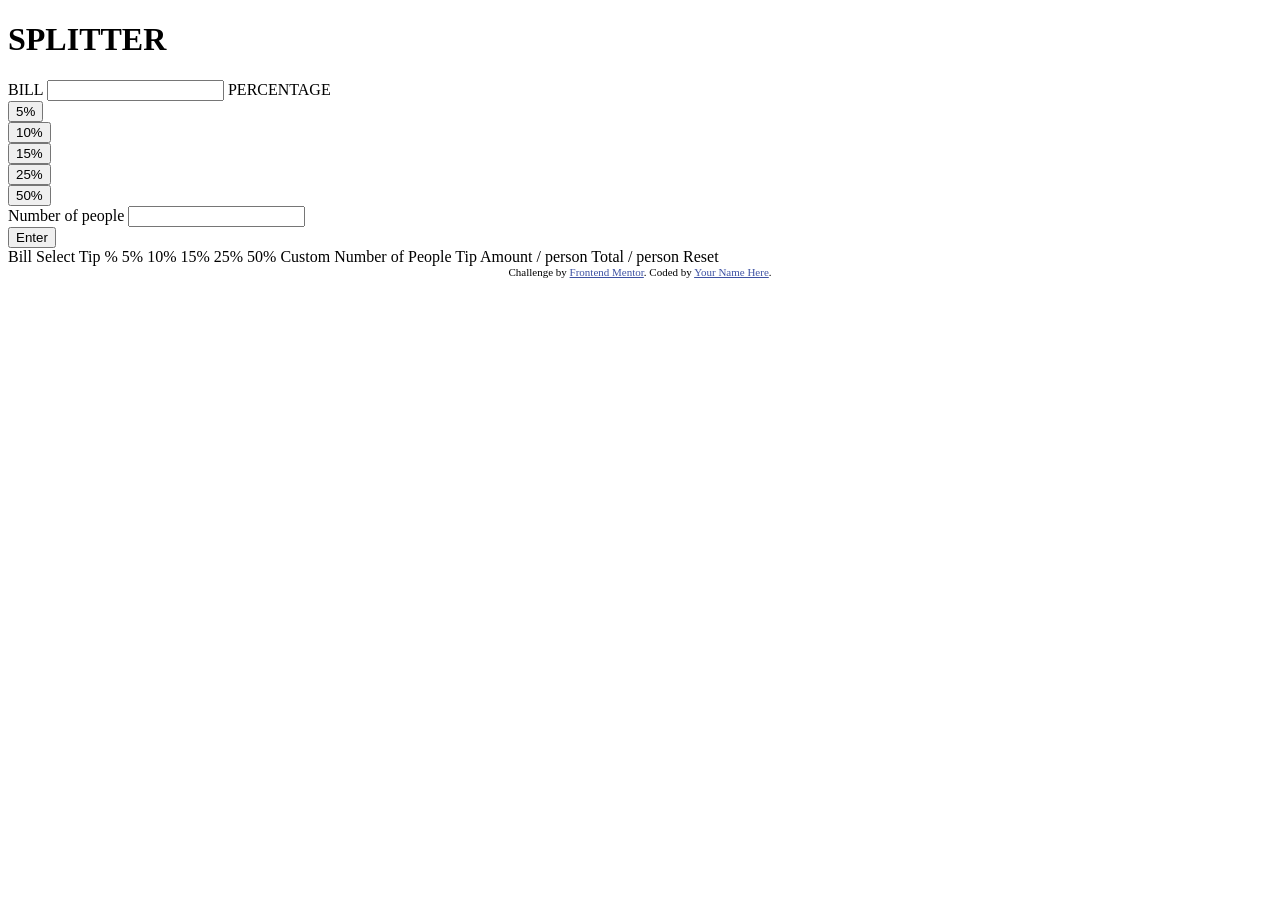
==== tip-calculator-app-main/index.html @ 9ca50d73 "Function tip calculator ready without debugging" ====
<!DOCTYPE html>
<html lang="en">
<head>
  <meta charset="UTF-8">
  <meta name="viewport" content="width=device-width, initial-scale=1.0"> <!-- displays site properly based on user's device -->

  <link rel="icon" type="image/png" sizes="32x32" href="./images/favicon-32x32.png">
  <link rel="stylesheet" href="./styles/styles.css">
  <title>Frontend Mentor | Tip calculator app</title>

  <!-- Feel free to remove these styles or customise in your own stylesheet 👍 -->
  <style>
    .attribution { font-size: 11px; text-align: center; }
    .attribution a { color: hsl(228, 45%, 44%); }
  </style>
</head>
<body>
    <header>
      <h1>SPLITTER</h1>
    </header>
    <div id="tip_calculor_container">
      <div id="data_container">
            <label for="bill_total">BILL</label>
            <input name="bill_total" type="text" maxlength="512" id="bill_total" class="searchField"/>
    

            <label for="percentage">PERCENTAGE</label>
            <div id="test">
                <button>5%</button>
                <button>10%</button>
                <button>15%</button>
                <button>25%</button>
                <button>50%</button>
            </div>

            <label>Number of people</label>
            <input name="number_of_people"  type="text" id="number_of_people" class="input_field">
        </div>
      <div id="result_container">
        <div id="tip_amount"></div>
        <div id="total_person"></div>
        <button id="action_button">Enter</button>
      </div>
    </div>
    <script>
    let aux;
    let action_button = document.getElementById("action_button");
    let test = document.getElementById('test');
    let button_selected;

    test.onclick = function(event){
        let button = event.target.closest('button');
        if(!button) return;
        if(!test.contains(button)) return;
        let percentage =  addClassSelected(button);
    }
    function addClassSelected(button){
        if(button_selected){
            button_selected.classList.remove('selected');
        }
        button_selected = button;
        button_selected.classList.add('selected');
        aux = button_selected.innerHTML;
    }
    
    action_button.onclick = function(){
        let bill_total = Number(document.getElementById("bill_total").value); 
        let number_of_people = document.getElementById("number_of_people").value;
        bill_total = Number(bill_total);
        number_of_people = Number(number_of_people);
        let percentage = aux.match(/\d+/g);
        // alert("Percentage " + percentage);
        // alert("Bill total " + bill_total);
        // alert("Number of people "  + number_of_people)
        let tip_amount = (bill_total * percentage) / 100 * 2 * 0.1;
        let div_tip_amount = document.getElementById('tip_amount');
        div_tip_amount.innerHTML = myRound(tip_amount, 2);

        let total_per_person = (bill_total / number_of_people + tip_amount).toFixed(2);
        let div_total_per_person = document.getElementById('total_person');
        div_total_per_person.innerHTML = total_per_person;
    };
    


    function myRound(num, dec) {
      let exp = Math.pow(10, dec || 2); // 2 decimales por defecto
      return parseInt(num * exp, 10) / exp;
    }
    </script>
  Bill

  Select Tip %
  5%
  10%
  15%
  25%
  50%
  Custom

  Number of People

  Tip Amount
  / person

  Total
  / person

  Reset
  
  <div class="attribution">
    Challenge by <a href="https://www.frontendmentor.io?ref=challenge" target="_blank">Frontend Mentor</a>. 
    Coded by <a href="#">Your Name Here</a>.
  </div>
</body>
</html>
---- tip-calculator-app-main/styles/styles.css ----
#test{
    width: 30px;
    width: 30px;
}
.selected{
    background-color: blue;
}
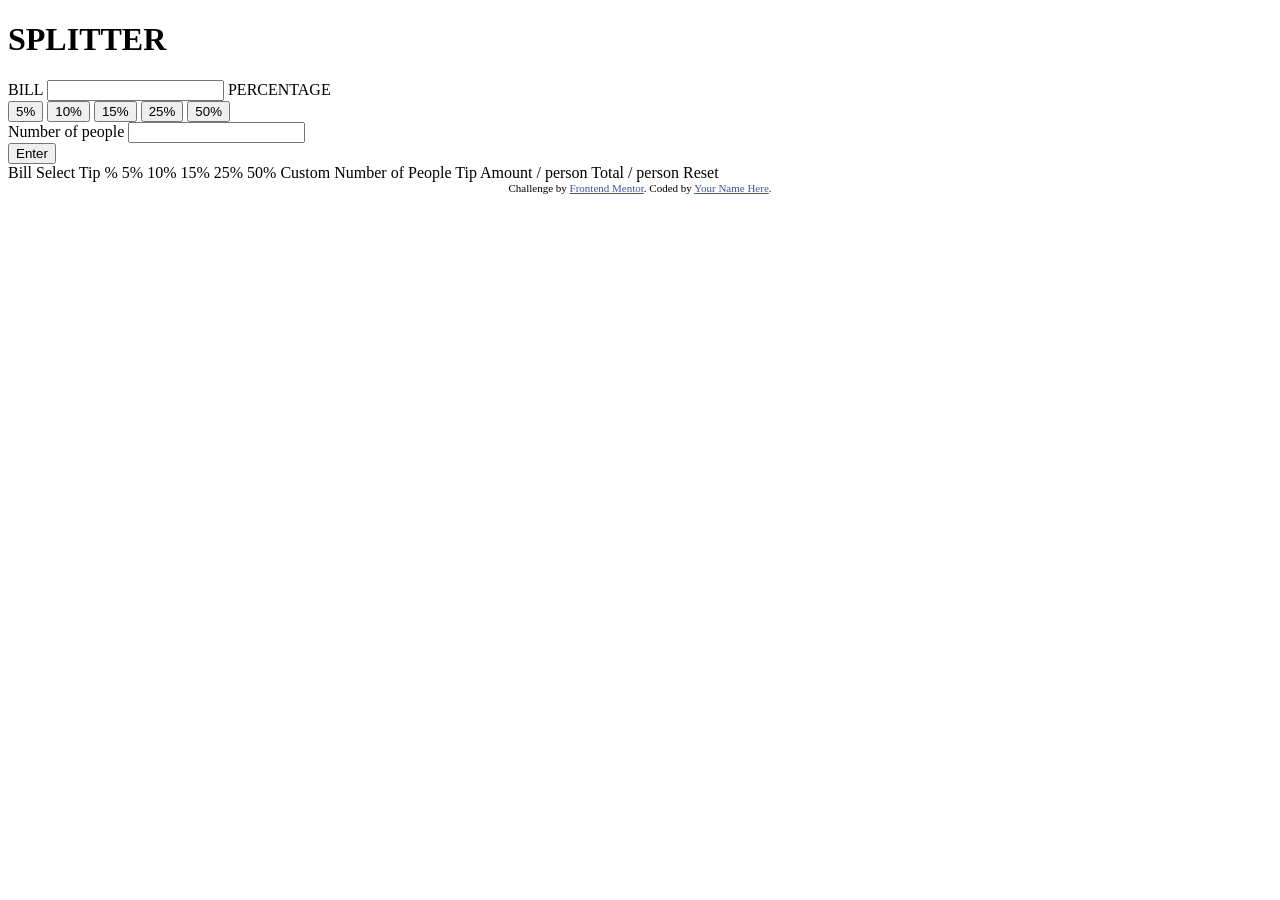
==== commit 76b2f591: "Add script file" ====
--- a/tip-calculator-app-main/index.html
+++ b/tip-calculator-app-main/index.html
@@ -25,7 +25,7 @@
     
 
             <label for="percentage">PERCENTAGE</label>
-            <div id="test">
+            <div id="percentage_options">
                 <button>5%</button>
                 <button>10%</button>
                 <button>15%</button>
@@ -42,52 +42,7 @@
         <button id="action_button">Enter</button>
       </div>
     </div>
-    <script>
-    let aux;
-    let action_button = document.getElementById("action_button");
-    let test = document.getElementById('test');
-    let button_selected;
-
-    test.onclick = function(event){
-        let button = event.target.closest('button');
-        if(!button) return;
-        if(!test.contains(button)) return;
-        let percentage =  addClassSelected(button);
-    }
-    function addClassSelected(button){
-        if(button_selected){
-            button_selected.classList.remove('selected');
-        }
-        button_selected = button;
-        button_selected.classList.add('selected');
-        aux = button_selected.innerHTML;
-    }
-    
-    action_button.onclick = function(){
-        let bill_total = Number(document.getElementById("bill_total").value); 
-        let number_of_people = document.getElementById("number_of_people").value;
-        bill_total = Number(bill_total);
-        number_of_people = Number(number_of_people);
-        let percentage = aux.match(/\d+/g);
-        // alert("Percentage " + percentage);
-        // alert("Bill total " + bill_total);
-        // alert("Number of people "  + number_of_people)
-        let tip_amount = (bill_total * percentage) / 100 * 2 * 0.1;
-        let div_tip_amount = document.getElementById('tip_amount');
-        div_tip_amount.innerHTML = myRound(tip_amount, 2);
-
-        let total_per_person = (bill_total / number_of_people + tip_amount).toFixed(2);
-        let div_total_per_person = document.getElementById('total_person');
-        div_total_per_person.innerHTML = total_per_person;
-    };
-    
-
-
-    function myRound(num, dec) {
-      let exp = Math.pow(10, dec || 2); // 2 decimales por defecto
-      return parseInt(num * exp, 10) / exp;
-    }
-    </script>
+    <script src="./script/script.js" type="text/javascript"></script>
   Bill
 
   Select Tip %
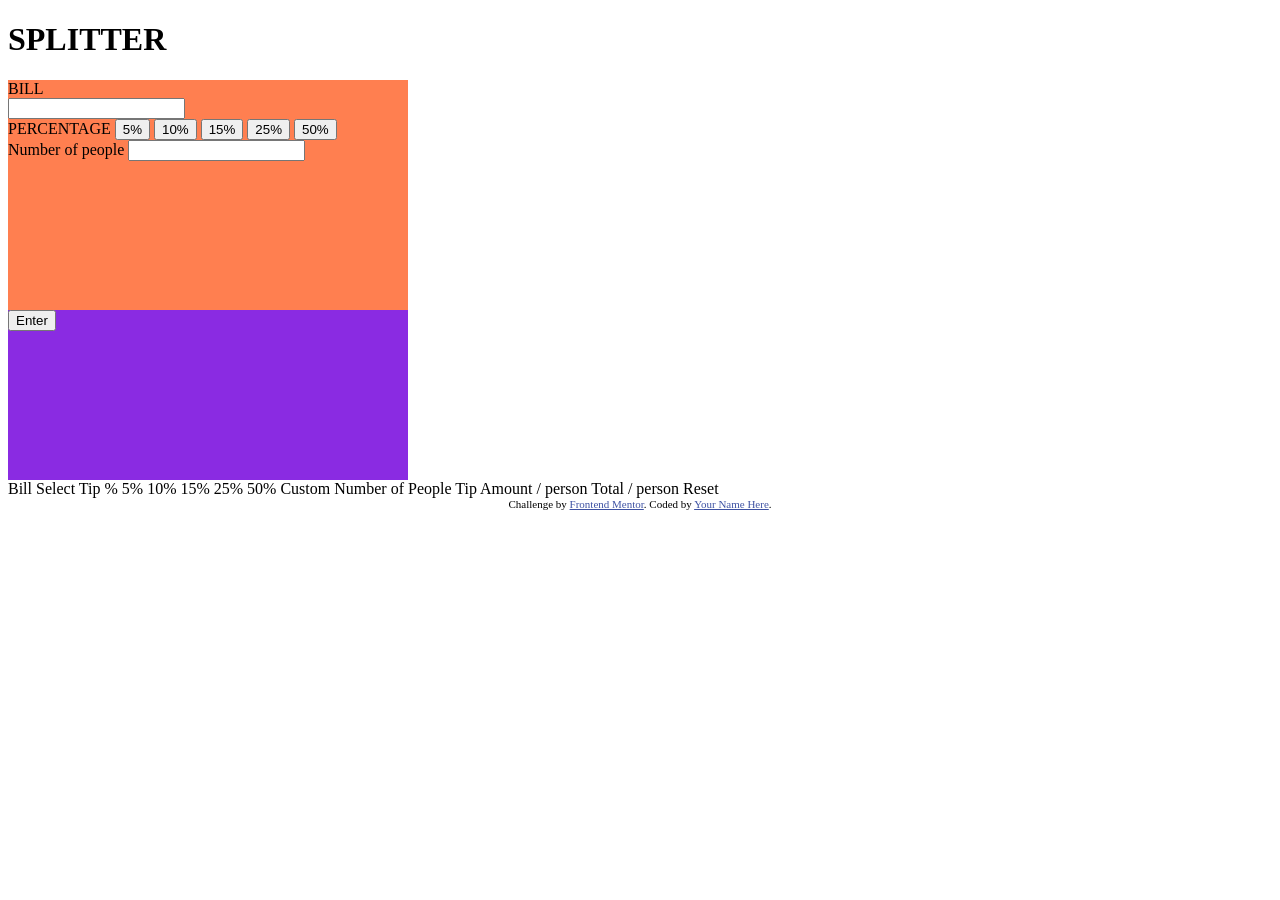
==== commit b12ed903: "Handling error with simple functions" ====
--- a/tip-calculator-app-main/index.html
+++ b/tip-calculator-app-main/index.html
@@ -18,14 +18,14 @@
     <header>
       <h1>SPLITTER</h1>
     </header>
-    <div id="tip_calculor_container">
+    <div id="tip_calculator_container">
       <div id="data_container">
-            <label for="bill_total">BILL</label>
-            <input name="bill_total" type="text" maxlength="512" id="bill_total" class="searchField"/>
-    
-
-            <label for="percentage">PERCENTAGE</label>
+            <div id="bill_total_container">
+              <label for="bill_total">BILL</label>
+              <input name="bill_total" type="text" maxlength="512" id="bill_total" class="searchField"/>
+            </div>
             <div id="percentage_options">
+                <label for="percentage">PERCENTAGE</label>
                 <button>5%</button>
                 <button>10%</button>
                 <button>15%</button>
--- a/tip-calculator-app-main/styles/styles.css
+++ b/tip-calculator-app-main/styles/styles.css
@@ -1,6 +1,20 @@
-#test{
-    width: 30px;
-    width: 30px;
+#tip_calculator_container{
+    width: 400px;
+    height: 400px;
+    background-color: blueviolet;
+    display: flex;
+    flex-wrap: wrap;
+}
+#data_container{
+    width: 100%;
+    background-color: coral;
+}
+#bill_total_container{
+    display: flex;
+    flex-wrap: wrap;
+}
+#bill_total_container label{
+    width: 100%;
 }
 .selected{
     background-color: blue;
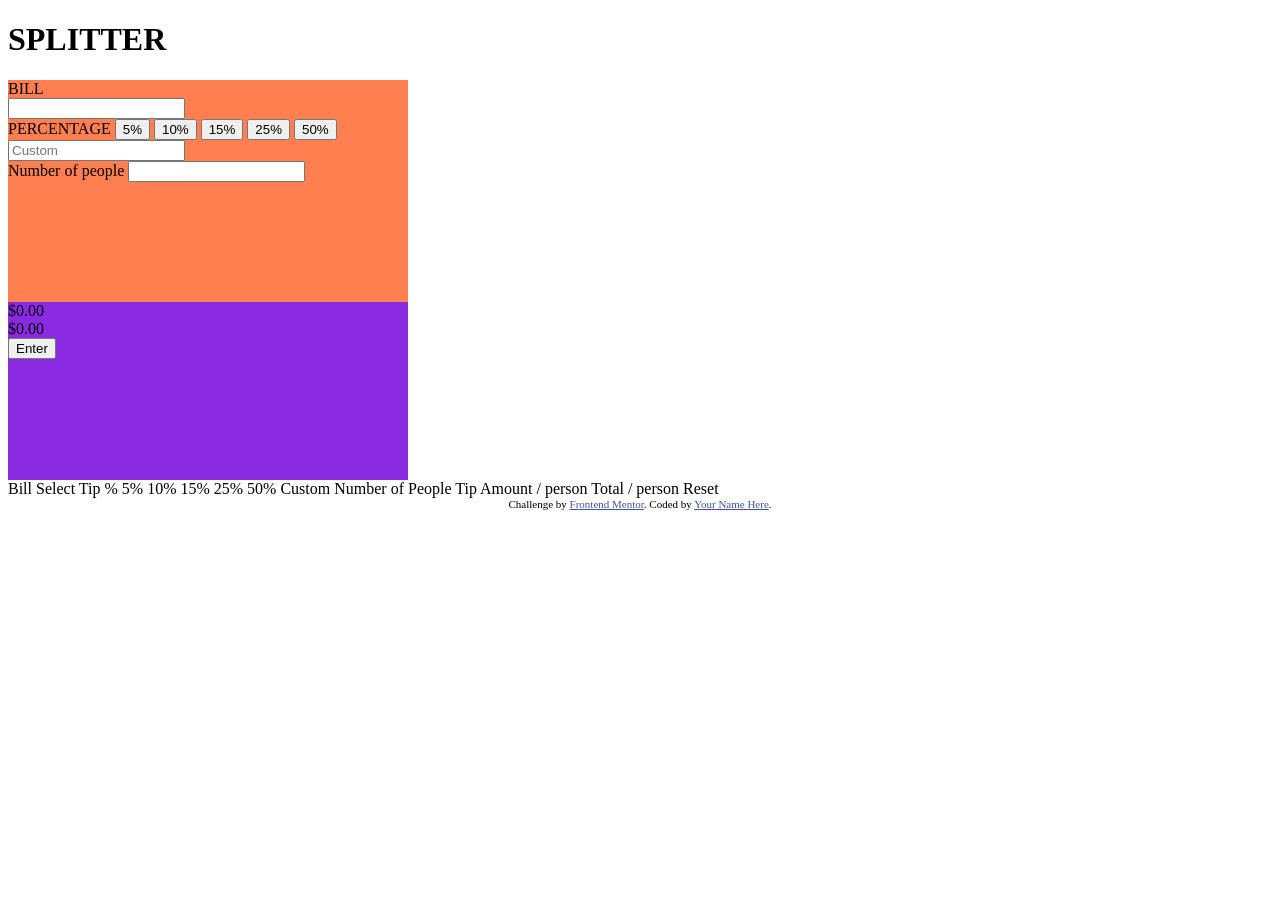
==== commit 48293a23: "Advance in the logic of tip calculator" ====
--- a/tip-calculator-app-main/index.html
+++ b/tip-calculator-app-main/index.html
@@ -31,14 +31,15 @@
                 <button>15%</button>
                 <button>25%</button>
                 <button>50%</button>
+                <input name="custom_percentage" type="text" id="custom_percentage" placeholder="Custom">
             </div>
 
             <label>Number of people</label>
             <input name="number_of_people"  type="text" id="number_of_people" class="input_field">
         </div>
       <div id="result_container">
-        <div id="tip_amount"></div>
-        <div id="total_person"></div>
+        <div id="tip_amount">$0.00</div>
+        <div id="total_person">$0.00</div>
         <button id="action_button">Enter</button>
       </div>
     </div>
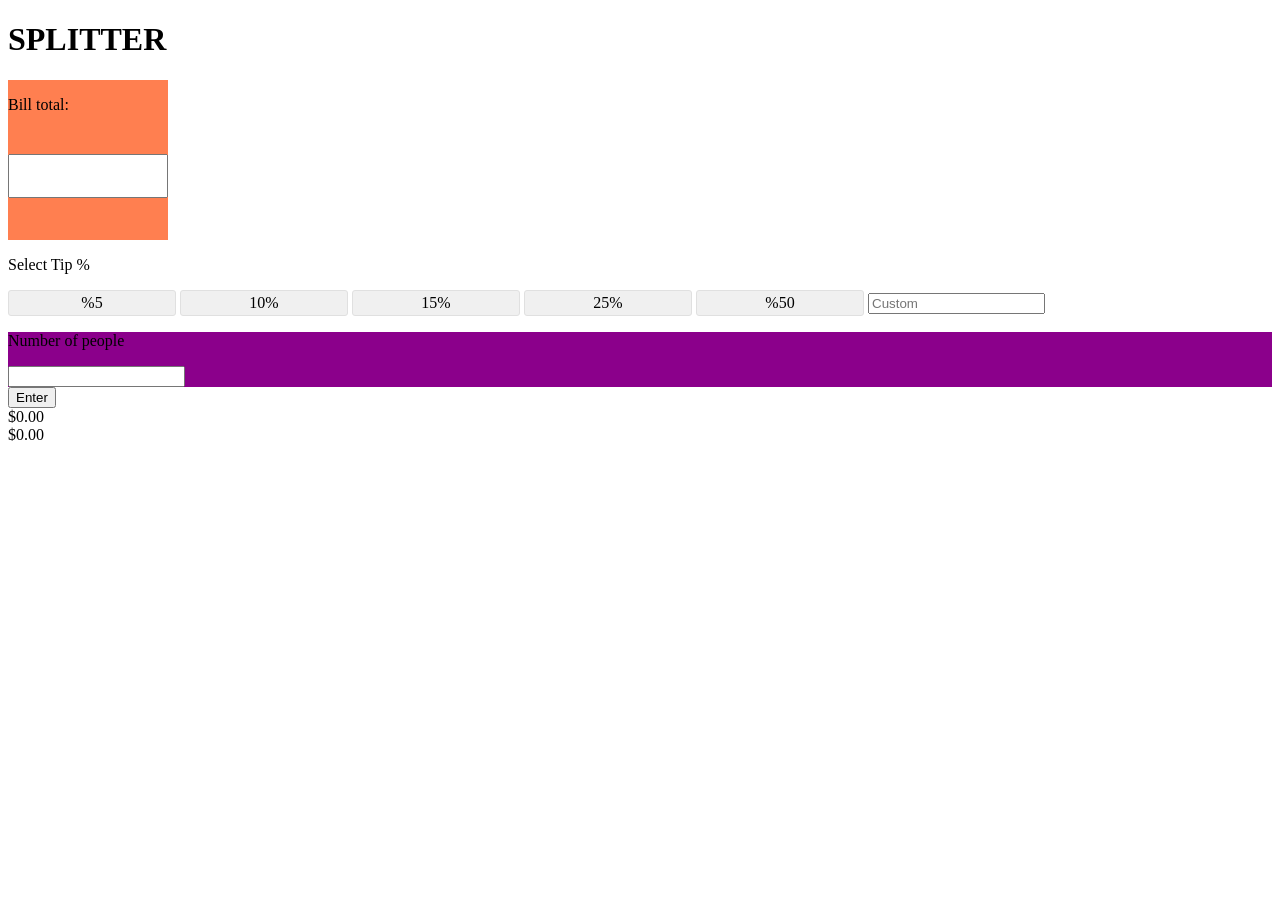
==== commit 65c6a1a5: "Algorithm ready" ====
--- a/tip-calculator-app-main/index.html
+++ b/tip-calculator-app-main/index.html
@@ -18,32 +18,36 @@
     <header>
       <h1>SPLITTER</h1>
     </header>
-    <div id="tip_calculator_container">
-      <div id="data_container">
-            <div id="bill_total_container">
-              <label for="bill_total">BILL</label>
-              <input name="bill_total" type="text" maxlength="512" id="bill_total" class="searchField"/>
-            </div>
-            <div id="percentage_options">
-                <label for="percentage">PERCENTAGE</label>
-                <button>5%</button>
-                <button>10%</button>
-                <button>15%</button>
-                <button>25%</button>
-                <button>50%</button>
-                <input name="custom_percentage" type="text" id="custom_percentage" placeholder="Custom">
-            </div>
-
-            <label>Number of people</label>
-            <input name="number_of_people"  type="text" id="number_of_people" class="input_field">
+    <div id="main_container">
+        <div id="data container">
+            <form>
+                <div id="bill_total_container">
+                    <p>Bill total:</p>
+                    <input type="text" id="fname" size="20" name="fname"><br></div>
+                <div id="percentage_container">
+                    <p>Select Tip %</p>
+                    <input type="radio" name="buttonGroup" value="5" id="one"><label for="one">%5</label>
+                    <input type="radio" name="buttonGroup" value="10" id="two"><label for="two">10%</label>
+                    <input type="radio" name="buttonGroup" value="15" id="three"><label for="three">15%</label>
+                    <input type="radio" name="buttonGroup" value="25" id="four"><label for="four">25%</label>
+                    <input type="radio" name="buttonGroup" value="50" id="five"><label for="five">%50</label>
+                    <input type="text" placeholder="Custom" id="custom">
+                </div>
+                <div id="people_container">
+                    <p>Number of people</p>
+                    <input type="text" id="email" size="20" name="mail">
+                </div>
+                <input type="button" value="Enter" onclick="verifyValues()"> 
+            </form>
         </div>
-      <div id="result_container">
-        <div id="tip_amount">$0.00</div>
-        <div id="total_person">$0.00</div>
-        <button id="action_button">Enter</button>
-      </div>
+        <div id="result_container">
+            <div id="tip_amount_container">$0.00</div>
+            <div id="total_per_person_container">$0.00</div>
+        </div>
     </div>
     <script src="./script/script.js" type="text/javascript"></script>
+      
+    <!--<script src="./script/script.js" type="text/javascript"></script>
   Bill
 
   Select Tip %
@@ -67,6 +71,6 @@
   <div class="attribution">
     Challenge by <a href="https://www.frontendmentor.io?ref=challenge" target="_blank">Frontend Mentor</a>. 
     Coded by <a href="#">Your Name Here</a>.
-  </div>
+  </div>-->
 </body>
 </html>
--- a/tip-calculator-app-main/styles/styles.css
+++ b/tip-calculator-app-main/styles/styles.css
@@ -1,21 +1,40 @@
-#tip_calculator_container{
-    width: 400px;
-    height: 400px;
-    background-color: blueviolet;
-    display: flex;
-    flex-wrap: wrap;
+input[type='radio'][name='buttonGroup'] { 
+    display:none; 
 }
-#data_container{
-    width: 100%;
-    background-color: coral;
+label {
+  display:inline-block;
+  padding:3px;
+  border:1px solid #e0e0e0;
+  border-radius:3px;
+  background-color:#F0F0F0;
+  width: 10em;
+  text-align:center;
+}
+
+/* Clicking a label will select its corresponding hidden radio button
+   We can select that radio buttons sibling label and style it. */
+input[type='radio'][name='buttonGroup']:checked + label { 
+    background-color: blue; 
 }
 #bill_total_container{
-    display: flex;
-    flex-wrap: wrap;
+  display: flex;
+  flex-wrap: wrap;
+  width: 10rem;
+  height: 10rem;
+  background-color: coral;
 }
-#bill_total_container label{
-    width: 100%;
+#bill_total_container p{
+  width: 80%;
 }
-.selected{
-    background-color: blue;
+#bill_total_container input{
+  width: 100%;
+}
+span{
+  position: relative;
+  font-size: 14px;
+  color: darkblue;
+  float: right;
+}
+#people_container{
+  background-color: darkmagenta;
 }
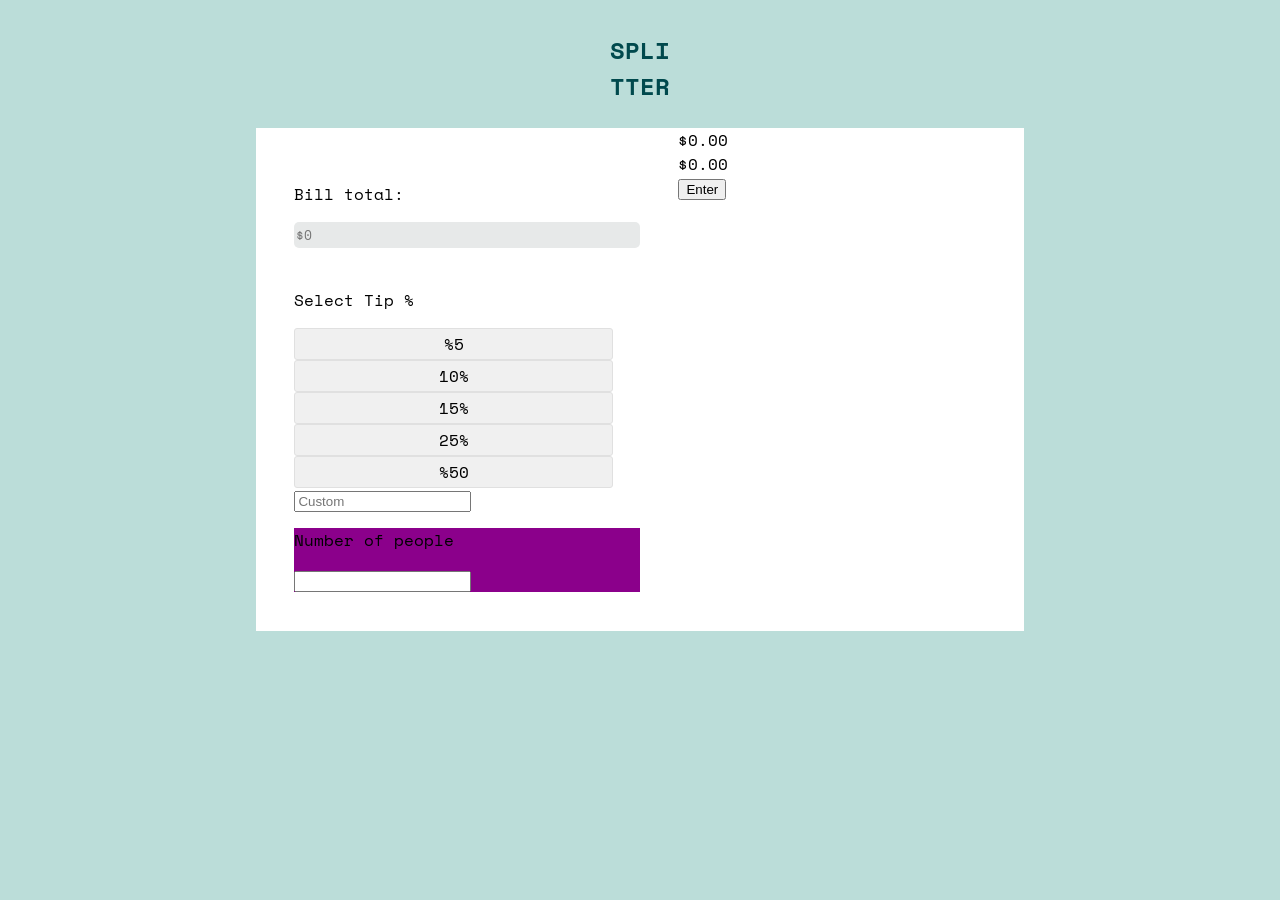
==== commit 7e85002e: "Advance in the design" ====
--- a/tip-calculator-app-main/index.html
+++ b/tip-calculator-app-main/index.html
@@ -16,14 +16,14 @@
 </head>
 <body>
     <header>
-      <h1>SPLITTER</h1>
+      <h1>SPLI<br>TTER</h1>
     </header>
     <div id="main_container">
-        <div id="data container">
+        <div id="data_container">
             <form>
                 <div id="bill_total_container">
                     <p>Bill total:</p>
-                    <input type="text" id="fname" size="20" name="fname"><br></div>
+                    <input placeholder="$0"type="text" id="fname" size="20" name="fname"><br></div>
                 <div id="percentage_container">
                     <p>Select Tip %</p>
                     <input type="radio" name="buttonGroup" value="5" id="one"><label for="one">%5</label>
@@ -37,12 +37,12 @@
                     <p>Number of people</p>
                     <input type="text" id="email" size="20" name="mail">
                 </div>
-                <input type="button" value="Enter" onclick="verifyValues()"> 
             </form>
         </div>
         <div id="result_container">
             <div id="tip_amount_container">$0.00</div>
             <div id="total_per_person_container">$0.00</div>
+            <input id="action_button"type="button" value="Enter" onclick="mainFunction()"> 
         </div>
     </div>
     <script src="./script/script.js" type="text/javascript"></script>
--- a/tip-calculator-app-main/styles/styles.css
+++ b/tip-calculator-app-main/styles/styles.css
@@ -1,3 +1,59 @@
+@import url('https://fonts.googleapis.com/css2?family=Space+Mono:wght@700&display=swap');
+:root{
+  --background: hsl(172, 34%, 80%);
+  --title-color: hsl(183, 100%, 15%);
+  --container-background: hsl(0, 0%, 100%);
+}
+html{
+  max-width: 100%;
+  max-height: 100%;
+}
+body{
+  margin: 0;
+  font-family: 'Space Mono', monospace;
+  background-color: var(--background);
+}
+header{
+  width: 100%;
+  height: 6rem;
+  margin-top: 2rem;
+  color:  var(--title-color);
+  font-size: 12px;
+  text-align: center;
+  background-color: inherit;
+}
+#main_container{
+  width: 60%;
+  height: 60%;
+  margin: 0% 20% 0% 20%;
+  background-color: var(--container-background);
+  display: flex;
+}
+#data_container{
+  width: 50%;
+  padding: 5%;
+  /* background-color: darkred; */
+}
+#bill_total_container{
+  display: flex;
+  flex-wrap: wrap;
+  width: 100%;
+}
+#bill_total_container p{
+  width: 80%;
+}
+#bill_total_container input{
+  width: 100%;
+  height: 1.5rem;
+  border-radius: 5px;
+  border: 0px;
+  background-color: hsl(189,6%,91%);
+  font-family: 'Space Mono', monospace;
+}
+
+#result_container{
+  width: 50%;
+}
 input[type='radio'][name='buttonGroup'] { 
     display:none; 
 }
@@ -7,7 +63,7 @@
   border:1px solid #e0e0e0;
   border-radius:3px;
   background-color:#F0F0F0;
-  width: 10em;
+  width: 90%;
   text-align:center;
 }
 
@@ -16,19 +72,7 @@
 input[type='radio'][name='buttonGroup']:checked + label { 
     background-color: blue; 
 }
-#bill_total_container{
-  display: flex;
-  flex-wrap: wrap;
-  width: 10rem;
-  height: 10rem;
-  background-color: coral;
-}
-#bill_total_container p{
-  width: 80%;
-}
-#bill_total_container input{
-  width: 100%;
-}
+
 span{
   position: relative;
   font-size: 14px;
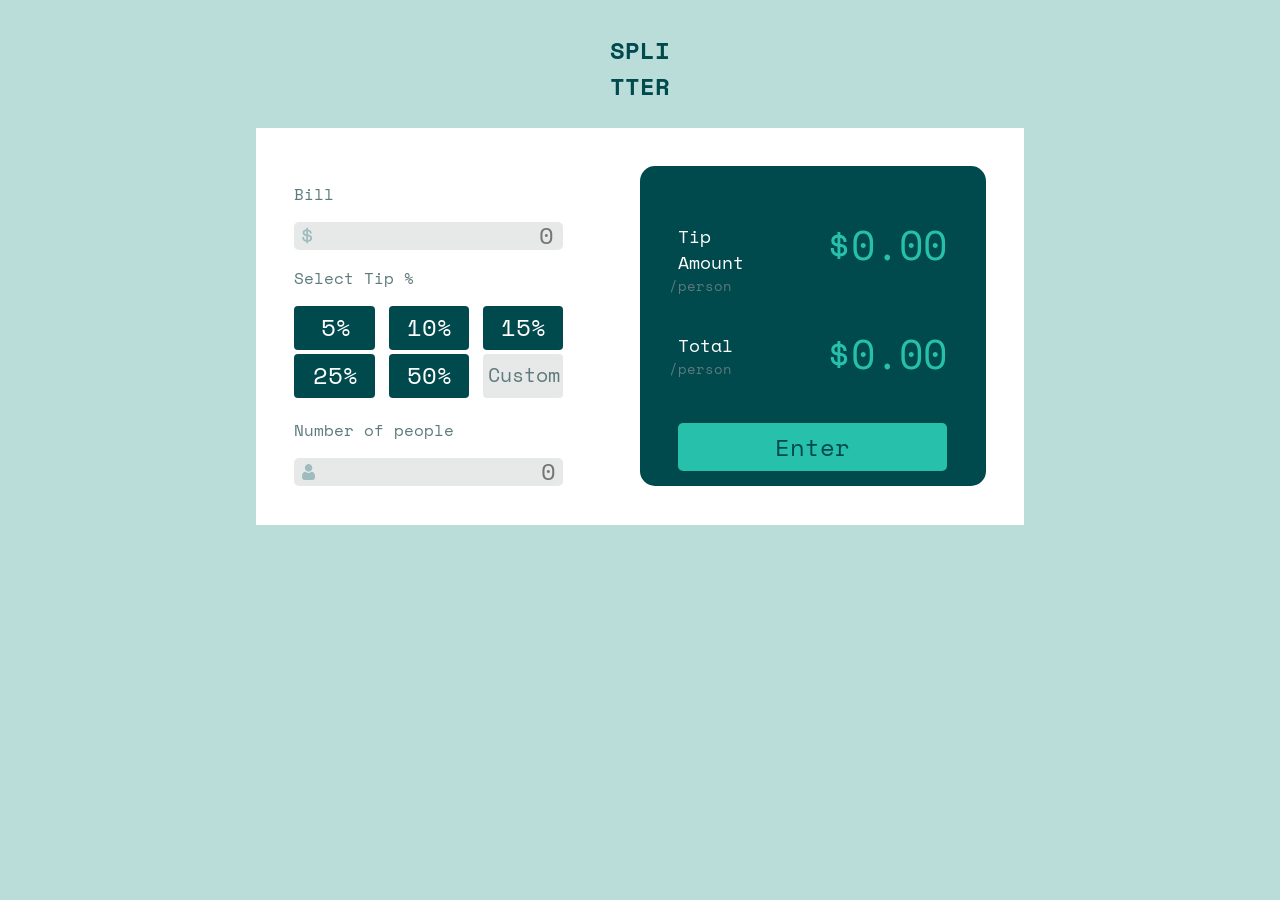
==== commit b513c369: "Everything seems ready" ====
--- a/tip-calculator-app-main/index.html
+++ b/tip-calculator-app-main/index.html
@@ -22,26 +22,38 @@
         <div id="data_container">
             <form>
                 <div id="bill_total_container">
-                    <p>Bill total:</p>
-                    <input placeholder="$0"type="text" id="fname" size="20" name="fname"><br></div>
+                    <p>Bill</p>
+                    <div class="input_container">
+                      <img src="./images/icon-dollar.svg">
+                      <input placeholder="0"type="text" id="fname" size="20" name="fname"><br>
+                    </div>
+                </div>
                 <div id="percentage_container">
                     <p>Select Tip %</p>
-                    <input type="radio" name="buttonGroup" value="5" id="one"><label for="one">%5</label>
-                    <input type="radio" name="buttonGroup" value="10" id="two"><label for="two">10%</label>
-                    <input type="radio" name="buttonGroup" value="15" id="three"><label for="three">15%</label>
-                    <input type="radio" name="buttonGroup" value="25" id="four"><label for="four">25%</label>
-                    <input type="radio" name="buttonGroup" value="50" id="five"><label for="five">%50</label>
-                    <input type="text" placeholder="Custom" id="custom">
+                    <div id="button_percentage_container">
+                      <input type="radio" name="buttonGroup" value="5" id="one"><label for="one">5%</label>
+                      <input type="radio" name="buttonGroup" value="10" id="two"><label for="two">10%</label>
+                      <input type="radio" name="buttonGroup" value="15" id="three"><label for="three">15%</label>
+                      <input type="radio" name="buttonGroup" value="25" id="four"><label for="four">25%</label>
+                      <input type="radio" name="buttonGroup" value="50" id="five"><label for="five">50%</label>
+                      <input type="text" placeholder="Custom" id="custom">
+                    </div>
                 </div>
                 <div id="people_container">
                     <p>Number of people</p>
-                    <input type="text" id="email" size="20" name="mail">
+                    <div class="input_container">
+                      <img src="./images/icon-person.svg">
+                      <input type="text" id="email" size="20" name="mail" placeholder="0">
+                    </div>
+                    
                 </div>
             </form>
         </div>
         <div id="result_container">
-            <div id="tip_amount_container">$0.00</div>
-            <div id="total_per_person_container">$0.00</div>
+            <p class="result_paragraph">Tip Amount<br><span>/person</span></p>
+            <div class="result_number" id="tip_amount_container">$0.00</div>
+            <p class="result_paragraph">Total <br><span>/person</span></p>
+            <div class="result_number" id="total_per_person_container">$0.00</div>
             <input id="action_button"type="button" value="Enter" onclick="mainFunction()"> 
         </div>
     </div>
--- a/tip-calculator-app-main/styles/styles.css
+++ b/tip-calculator-app-main/styles/styles.css
@@ -3,6 +3,10 @@
   --background: hsl(172, 34%, 80%);
   --title-color: hsl(183, 100%, 15%);
   --container-background: hsl(0, 0%, 100%);
+  --background-button: hsl(183, 100%, 15%);
+  --background-input: hsl(189,6%,91%);
+  --primary-text-color:  hsl(186, 14%, 43%);
+  --secondary-text-color: hsl(172, 67%, 45%);
 }
 html{
   max-width: 100%;
@@ -23,62 +27,179 @@
   background-color: inherit;
 }
 #main_container{
-  width: 60%;
-  height: 60%;
-  margin: 0% 20% 0% 20%;
   background-color: var(--container-background);
   display: flex;
 }
 #data_container{
-  width: 50%;
   padding: 5%;
-  /* background-color: darkred; */
 }
 #bill_total_container{
   display: flex;
   flex-wrap: wrap;
   width: 100%;
 }
+p{
+  color: var(--primary-text-color);
+}
 #bill_total_container p{
-  width: 80%;
-}
-#bill_total_container input{
-  width: 100%;
+  width: 100%;
+  font-size: 16px;
+}
+.input_container{
+  background-color: var(--background-input);
+  width: 100%;
+  border-radius: 5px;
+}
+.input_container img{
+  margin-top: 1%;
+  margin-left: 3%;
+}
+.input_container input{
+  width: 85%;
   height: 1.5rem;
-  border-radius: 5px;
-  border: 0px;
-  background-color: hsl(189,6%,91%);
-  font-family: 'Space Mono', monospace;
+  border: 0;
+  background-color: inherit;
+  color: var(--background-button);
+  font-family: 'Space Mono', monospace;
+  text-align: right;
+  font-size: 24px;
+}
+.input_container input:focus{
+  outline: none;
+  background-color: inherit;
 }
 
-#result_container{
-  width: 50%;
+#button_percentage_container{
+  height: 6rem;
+  display: flex;
+  flex-wrap: wrap;
+  justify-content: space-between;
 }
 input[type='radio'][name='buttonGroup'] { 
     display:none; 
 }
+input[type='radio'][name='buttonGroup']:checked + label { 
+  background-color: var(--secondary-text-color); 
+}
+input[type='text']:focus{
+  background-color: transparent;
+}
 label {
   display:inline-block;
-  padding:3px;
-  border:1px solid #e0e0e0;
-  border-radius:3px;
-  background-color:#F0F0F0;
-  width: 90%;
+  border-radius: 4px;
+  padding: 3px 3px 7px 5px;
+  background-color: var(--background-button);
+  color: white;
+  font-size: 24px;
+  width: 27%;
+  height: 35%;
   text-align:center;
 }
-
-/* Clicking a label will select its corresponding hidden radio button
-   We can select that radio buttons sibling label and style it. */
-input[type='radio'][name='buttonGroup']:checked + label { 
-    background-color: blue; 
-}
-
+#custom{
+  display:inline-block;
+  border-radius: 4px;
+  border: 1px white;
+  padding: 3px 3px 7px 5px;
+  background-color: var(--background-input);
+  color: var(--background-button);
+  font-size: 20px;
+  font-family: 'Space Mono', monospace;
+  width: 27%;
+  height: 35%;
+  text-align:center;
+}
+#custom::placeholder{
+  color: var(--primary-text-color);
+}
+#custom:focus{
+  background-color: var(--background);
+  border: 2px var(--secondary-text-color)
+}
+#custom:focus:hover{
+  outline: none;
+  box-shadow: 0px 0px 5px var(--secondary-text-color);
+  border:1px solid var(--secondary-text-color);
+  border-radius:0;
+}
 span{
   position: relative;
+  font-size: 10px;
+  color: #F48929;
+  float: right;
+}
+#people_container p{
+  width: 100%;
+  font-size: 16px;
+}
+#result_container{
+  background-color: var(--background-button);
+  margin: 5%;
+  padding: 5%;
+  border-radius: 15px;
+  display: flex;
+  flex-wrap: wrap;
+  justify-content: space-between;
+  align-items: center;
+}
+.result_paragraph{
+  width: 40%;
+  height: 30%;
+  font-size: 18px;
+  color: white;
+}
+.result_paragraph span{
+  color:hsl(186, 14%, 43%);
   font-size: 14px;
-  color: darkblue;
-  float: right;
-}
-#people_container{
-  background-color: darkmagenta;
+  margin-right: 50%;
+}
+.result_number{
+  width: 60%;
+  height: 20%;
+  text-align: right;
+  margin-top: -15%;
+  font-size: 40px;
+  color: var(--secondary-text-color);
+}
+#action_button{
+  width: 100%;
+  height: 3rem;
+  border: 0;
+  border-radius: 5px;
+  font-family: 'Space Mono', monospace;
+  color: var(--background-button);
+  font-size: 24px;
+  background-color: var(--secondary-text-color);
+}
+@media(max-width: 1440px){
+  #main_container{
+    width: 60%;
+    height: 60%;
+    margin: 0% 20% 0% 20%;
+  }
+  #data_container{
+    width: 50%;
+  }
+  #result_container{
+    width: 50%;
+  }
+}
+@media (max-width: 550px) {
+  #main_container{
+    width: 96%;
+    margin: 0% 2% 0% 2%;
+    flex-wrap: wrap;
+  }
+  #data_container{
+    width: 100%;
+  }
+  .input_container{
+    height: 2rem;
+  }
+  #result_container{
+    width: 100%;
+    height: 100%;
+  }
+  #action_button{
+    margin-top: 0;
+  }
 }
